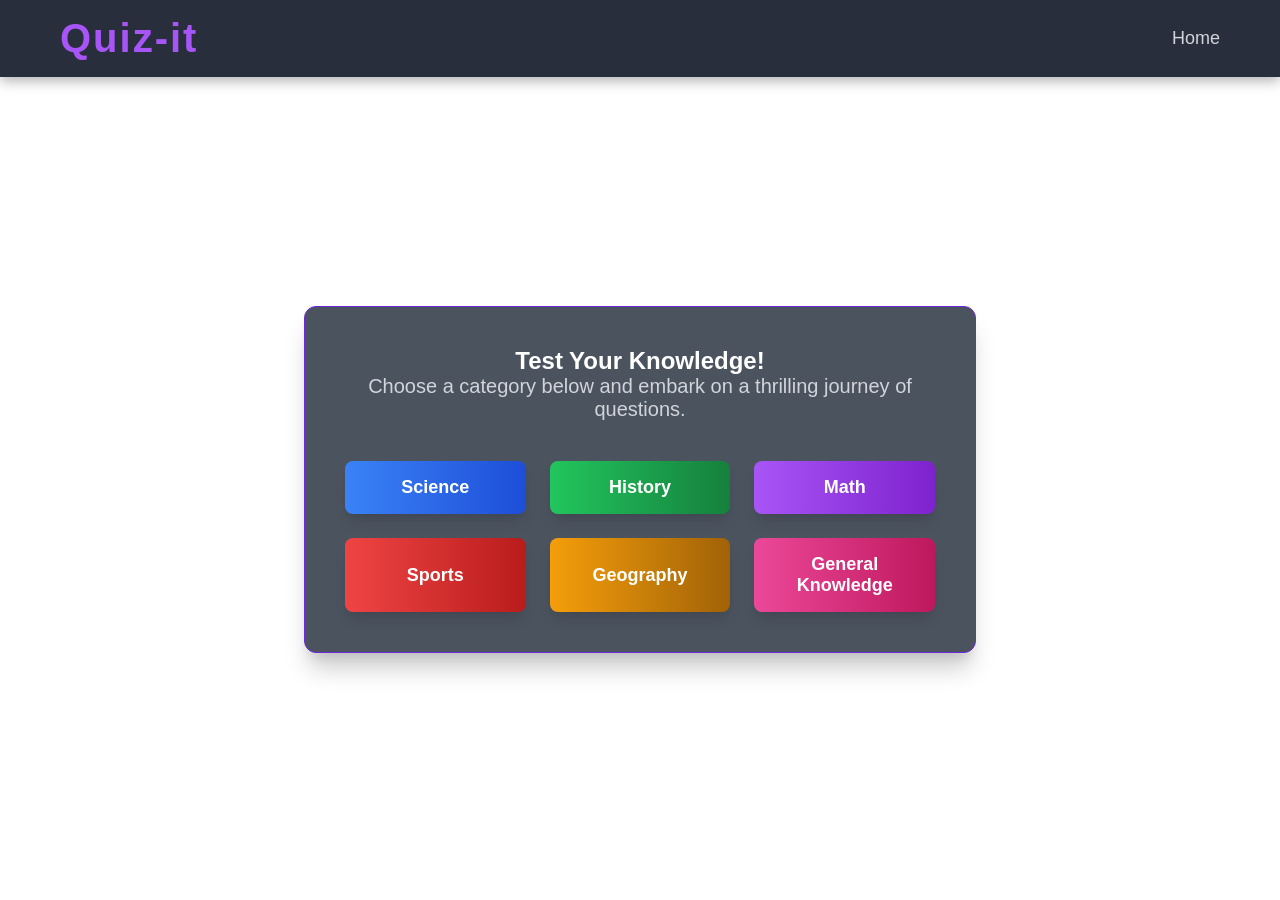
==== index.html @ 98940c0c "A final touch up and look-up before Sprint-1 check-up" ====
<!DOCTYPE html>
<html lang="en">
<head>
    <meta charset="UTF-8">
    <meta name="viewport" content="width=device-width, initial-scale=1.0">
    <title>QuizMaster - Select Category</title>
    <link rel="stylesheet" href="style.css">
</head>
<body>
    <header class="main-header">
        <div class="container header-content">
            <h1 class="site-title">Quiz-it</h1>
            <nav class="main-nav">
                <ul>
                    <li><a href="index.html">Home</a></li>
                    </ul>
            </nav>
        </div>
    </header>

    <section class="hero-section">
        <div class="container hero-content">
            <h2 class="hero-title">Test Your Knowledge!</h2>
            <p class="hero-description">Choose a category below and embark on a thrilling journey of questions.</p>

            <div class="categories-grid">
                <button class="category-button science-btn" data-category="science">Science</button>
                <button class="category-button history-btn" data-category="history">History</button>
                <button class="category-button math-btn" data-category="math">Math</button>
                <button class="category-button sports-btn" data-category="sports">Sports</button>
                <button class="category-button geography-btn" data-category="geography">Geography</button>
                <button class="category-button general-btn" data-category="general">General Knowledge</button>
            </div>
        </div>
    </section>

    <footer class="main-footer">
        <p>&copy; 2025 QuizMaster. All rights reserved.</p>
    </footer>

    <script type="module" src="script.js"></script>  <!-- JavaScript file for category selection logic -->
</body>
</html>
---- style.css ----
* {
    box-sizing: border-box;
    margin: 0;
    padding: 0;
}

body {
    font-family: 'Inter', sans-serif; /* Set Inter as the primary font */
    color: #ffffff; /* Default text color to white */
    min-height: 100vh; /* Ensure body takes full viewport height */
    display: flex;
    flex-direction: column; /* Stack header, main content, footer vertically */

    /* Background image with overlay for better text readability */
    background: url('https://images.unsplash.com/photo-1516534775068-ba3e7458d266?q=80&w=2940&auto=format&fit=crop&ixlib=rb-4.0.3&ixid=M3wxMjA3fDB8MHxwaG90by1wYWdlfHx8fGVufDB8fHx8fA%3D%3D') no-repeat center center fixed;
    background-size: cover; /* Cover the entire viewport */
    position: relative; /* Needed for pseudo-element overlay */
}

.container {
    max-width: 1200px; /* Max width for content */
    margin: 0 auto; /* Center the container */
    padding: 0 20px; /* Horizontal padding */
}

/* Header Styles */
.main-header {
    background-color: rgba(17, 24, 39, 0.9); /* Dark gray with slight transparency */
    padding: 1rem 0;
    box-shadow: 0 4px 12px rgba(0, 0, 0, 0.3); /* Subtle shadow */
    z-index: 10; /* Ensure header is above other content */
}

.header-content {
    display: flex;
    justify-content: space-between;
    align-items: center;
}

.site-title {
    font-size: 2.5rem; /* Large font size for title */
    font-weight: 800; /* Extra bold */
    color: #a855f7; /* Purple color */
    letter-spacing: 0.05em; /* Wide letter spacing */
}

.main-nav ul {
    list-style: none;
    display: flex;
    gap: 1.5rem; /* Space between nav items */ 
}

.main-nav a {
    font-size: 1.125rem; /* Text size */
    color: #d1d5db; /* Light gray text */
    text-decoration: none;
    transition: color 0.3s ease-in-out; /* Smooth color transition on hover */
}

/* .main-nav a:hover {
    color: #c084fc; /* Lighter purple on hover */
  */

/* Footer Styles */
.main-footer {
    background-color: rgba(17, 24, 39, 0.9); /* Dark gray with slight transparency */
    padding: 1rem 0;
    text-align: center;
    color: #9ca3af; /* Gray text for footer */
    box-shadow: 0 -4px 12px rgba(0, 0, 0, 0.3); /* Subtle shadow */
    margin-top: auto; /* Push footer to the bottom */
}

.action-button {
    color: white;
    font-weight: bold;
    padding: 0.75rem 2rem; /* Vertical and horizontal padding */
    border-radius: 9999px; /* Pill-shaped buttons */
    box-shadow: 0 10px 15px -3px rgba(0, 0, 0, 0.1), 0 4px 6px -2px rgba(0, 0, 0, 0.05); /* Large shadow */
    transition: all 0.3s ease-in-out; /* Smooth transition for all properties */
    transform: scale(1); /* Initial scale for transition effect */
    border: none; /* No default border */
    cursor: pointer; /* Pointer cursor on hover */
    font-size: 1.125rem; /* Text size */
    text-decoration: none; /* Remove underline for anchor buttons */
    display: inline-flex; /* Allow content to center */
    align-items: center;
    justify-content: center;
}

.custom-message-box {
    background-color: rgba(153, 27, 27, 0.7); /* Red background with transparency for errors */
    border: 1px solid #dc2626; /* Red border */
    color: white;
    padding: 1rem;
    border-radius: 0.5rem;
    box-shadow: 0 4px 12px rgba(0, 0, 0, 0.2);
    text-align: center;
    margin-top: 1.5rem;
    transition: all 0.3s ease-in-out;
}

.custom-message-box.info {
    background-color: rgba(30, 64, 175, 0.7); /* Blue background for info messages */
    border: 1px solid #1d4ed8; /* Blue border */
}

.hero-section {
    flex-grow: 1; /* Allows the hero section to expand and fill available space */
    display: flex;
    align-items: center; /* Vertically center content */
    justify-content: center; /* Horizontally center content */
    padding: 2.5rem; /* Padding around the content */
    text-align: center; /* Center align text within the hero content box */
}

.hero-content {
    background-color: rgba(31, 41, 55, 0.8); /* Dark gray background with transparency */
    padding: 2.5rem;
    border-radius: 0.75rem; /* Rounded corners */
    box-shadow: 0 20px 25px -5px rgba(0, 0, 0, 0.2), 0 10px 10px -5px rgba(0, 0, 0, 0.08); /* Strong shadow */
    max-width: 42rem; /* Max width for the content box */
    width: 100%; /* Ensure it takes full width up to max-width */
    border: 1px solid #6d28d9; /* Purple border */
    transition: all 0.5s ease-in-out; /* Smooth transition for hover effects */
    transform: scale(1); /* Initial scale for transition */
}

/* .hero-content:hover {
    transform: scale(1.02); /* Slightly enlarge on hover */
 */

.hero-title {
    font-size: 3rem; /* Large title font size */
    font-weight: bold;
    color: #ffffff;
    margin-bottom: 1.5rem;
    line-height: 1.2; /* Tighten line height for large text */
}

.hero-description {
    font-size: 1.25rem; /* Larger description text */
    color: #d1d5db; /* Light gray text */
    margin-bottom: 2.5rem;
}

.categories-grid {
    display: grid;
    grid-template-columns: repeat(auto-fit, minmax(180px, 1fr)); /* Responsive grid columns */
    gap: 1.5rem; /* Space between grid items */
}

.category-button {
    color: white;
    font-weight: 600; /* Semibold font */
    padding: 1rem 1.5rem;
    border-radius: 0.5rem; /* Rounded corners */
    box-shadow: 0 10px 15px -3px rgba(0, 0, 0, 0.1), 0 4px 6px -2px rgba(0, 0, 0, 0.05); /* Shadow */
    transition: all 0.3s ease-in-out; /* Smooth transitions */
    transform: scale(1); /* Initial scale */
    border: none;
    cursor: pointer;
    font-size: 1.125rem;
    text-decoration: none;
    display: flex; /* Use flex for centering text */
    align-items: center;
    justify-content: center;
}

/* Specific background gradients for each category button */
.science-btn {
    background: linear-gradient(to right, #3b82f6, #1d4ed8); /* Blue gradient */
}
/* .science-btn:hover {
    background: linear-gradient(to right, #2563eb, #1e40af); /* Darker blue on hover */
 

.history-btn {
    background: linear-gradient(to right, #22c55e, #15803d); /* Green gradient */
}
/* .history-btn:hover {
    background: linear-gradient(to right, #16a34a, #14532d); /* Darker green on hover */
 

.math-btn {
    background: linear-gradient(to right, #a855f7, #7e22ce); /* Purple gradient */
}
/* .math-btn:hover {
    background: linear-gradient(to right, #9333ea, #6b21a8); /* Darker purple on hover */
 

.sports-btn {
    background: linear-gradient(to right, #ef4444, #b91c1c); /* Red gradient */
}
/* .sports-btn:hover {
    background: linear-gradient(to right, #dc2626, #991b1b); /* Darker red on hover */ 

.geography-btn {
    background: linear-gradient(to right, #f59e0b, #a16207); /* Yellow/Orange gradient */
}
/* .geography-btn:hover {
    background: linear-gradient(to right, #d97706, #854d09); /* Darker yellow/orange on hover */

.general-btn {
    background: linear-gradient(to right, #ec4899, #be185d); /* Pink gradient */
}
/* .general-btn:hover {
    background: linear-gradient(to right, #db2777, #9d174d); /* Darker pink on hover */
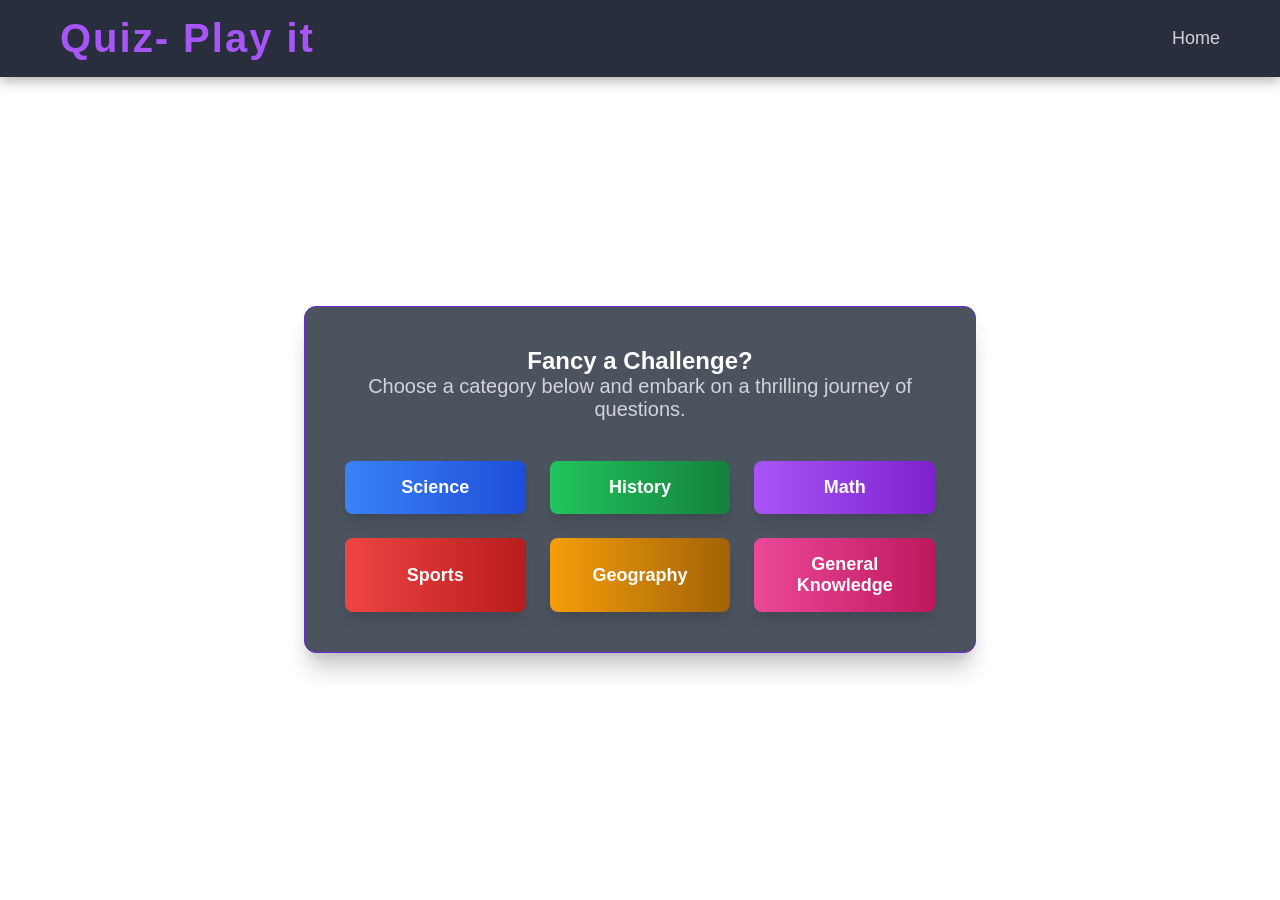
==== commit c83eab5e: "Final touch-up, i.e. changed the header of the homepage: as I forgot about it earlier." ====
--- a/index.html
+++ b/index.html
@@ -9,7 +9,7 @@
 <body>
     <header class="main-header">
         <div class="container header-content">
-            <h1 class="site-title">Quiz-it</h1>
+            <h1 class="site-title">Quiz- Play it</h1>
             <nav class="main-nav">
                 <ul>
                     <li><a href="index.html">Home</a></li>
@@ -20,7 +20,7 @@
 
     <section class="hero-section">
         <div class="container hero-content">
-            <h2 class="hero-title">Test Your Knowledge!</h2>
+            <h2 class="hero-title">Fancy a Challenge?</h2>
             <p class="hero-description">Choose a category below and embark on a thrilling journey of questions.</p>
 
             <div class="categories-grid">
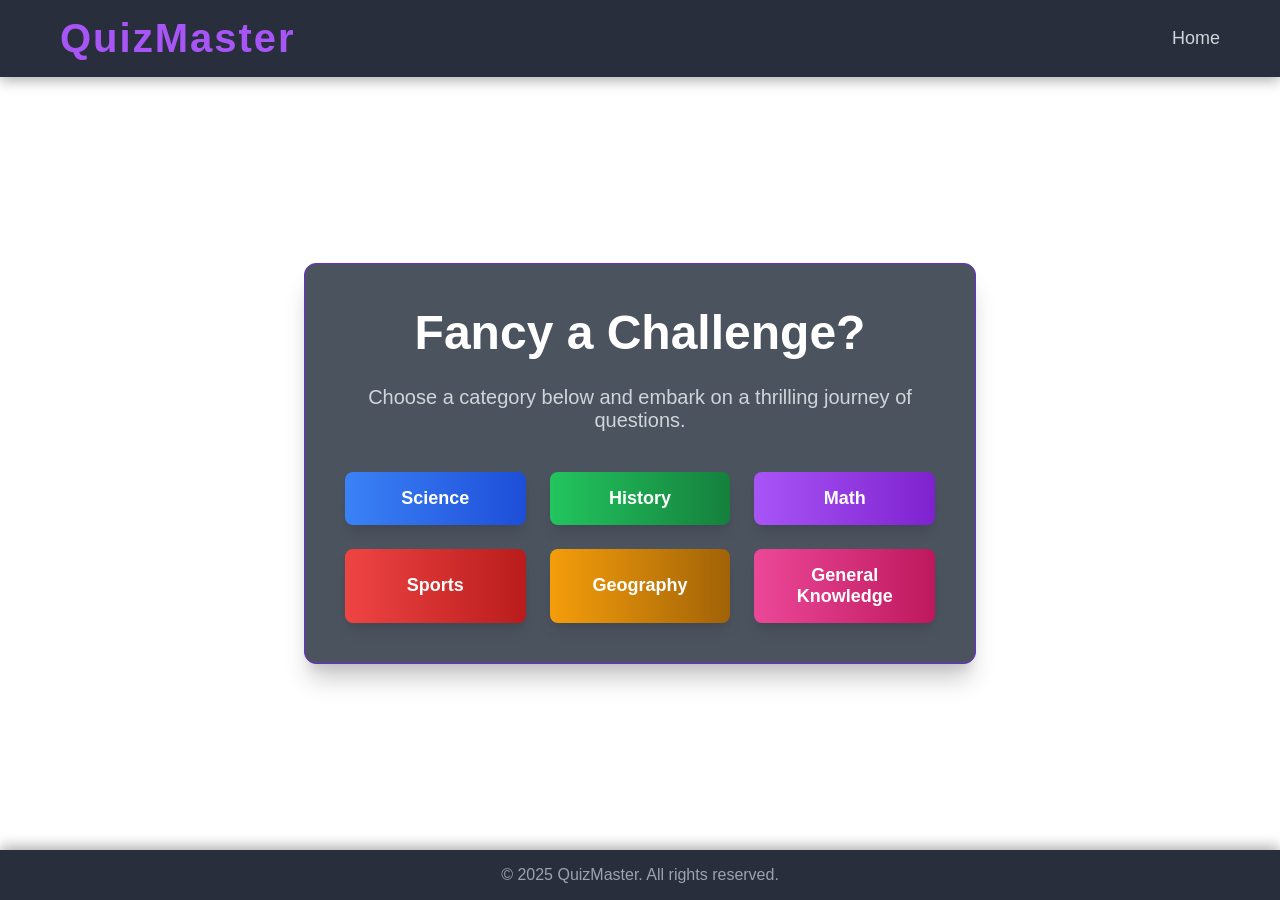
==== commit d979bc02: "Made some changes like addition of hover effect(s) in the category selection box, along with the nav" ====
--- a/index.html
+++ b/index.html
@@ -5,11 +5,13 @@
     <meta name="viewport" content="width=device-width, initial-scale=1.0">
     <title>QuizMaster - Select Category</title>
     <link rel="stylesheet" href="style.css">
+    <link rel="icon" href="./assets/Title-icon.png" type="image/x-icon">
+
 </head>
 <body>
     <header class="main-header">
         <div class="container header-content">
-            <h1 class="site-title">Quiz- Play it</h1>
+            <h1 class="site-title">QuizMaster</h1>
             <nav class="main-nav">
                 <ul>
                     <li><a href="index.html">Home</a></li>
--- a/style.css
+++ b/style.css
@@ -12,7 +12,7 @@
     flex-direction: column; /* Stack header, main content, footer vertically */
 
     /* Background image with overlay for better text readability */
-    background: url('https://images.unsplash.com/photo-1516534775068-ba3e7458d266?q=80&w=2940&auto=format&fit=crop&ixlib=rb-4.0.3&ixid=M3wxMjA3fDB8MHxwaG90by1wYWdlfHx8fGVufDB8fHx8fA%3D%3D') no-repeat center center fixed;
+    background: url(#) no-repeat center center fixed;
     background-size: cover; /* Cover the entire viewport */
     position: relative; /* Needed for pseudo-element overlay */
 }
@@ -40,7 +40,7 @@
 .site-title {
     font-size: 2.5rem; /* Large font size for title */
     font-weight: 800; /* Extra bold */
-    color: #a855f7; /* Purple color */
+    color: rgb(168, 85, 247); /* Purple color */
     letter-spacing: 0.05em; /* Wide letter spacing */
 }
 
@@ -57,9 +57,9 @@
     transition: color 0.3s ease-in-out; /* Smooth color transition on hover */
 }
 
-/* .main-nav a:hover {
+.main-nav a:hover {
     color: #c084fc; /* Lighter purple on hover */
-  */
+}
 
 /* Footer Styles */
 .main-footer {
@@ -126,9 +126,9 @@
     transform: scale(1); /* Initial scale for transition */
 }
 
-/* .hero-content:hover {
+.hero-content:hover {
     transform: scale(1.02); /* Slightly enlarge on hover */
- */
+}
 
 .hero-title {
     font-size: 3rem; /* Large title font size */
@@ -171,39 +171,41 @@
 .science-btn {
     background: linear-gradient(to right, #3b82f6, #1d4ed8); /* Blue gradient */
 }
-/* .science-btn:hover {
+.science-btn:hover {
     background: linear-gradient(to right, #2563eb, #1e40af); /* Darker blue on hover */
- 
+}
 
 .history-btn {
     background: linear-gradient(to right, #22c55e, #15803d); /* Green gradient */
 }
-/* .history-btn:hover {
+.history-btn:hover {
     background: linear-gradient(to right, #16a34a, #14532d); /* Darker green on hover */
- 
-
+}
 .math-btn {
     background: linear-gradient(to right, #a855f7, #7e22ce); /* Purple gradient */
 }
-/* .math-btn:hover {
+.math-btn:hover {
     background: linear-gradient(to right, #9333ea, #6b21a8); /* Darker purple on hover */
- 
+}
 
 .sports-btn {
     background: linear-gradient(to right, #ef4444, #b91c1c); /* Red gradient */
 }
-/* .sports-btn:hover {
-    background: linear-gradient(to right, #dc2626, #991b1b); /* Darker red on hover */ 
+.sports-btn:hover {
+    background: linear-gradient(to right, #dc2626, #991b1b); /* Darker red on hover */
+}
 
 .geography-btn {
     background: linear-gradient(to right, #f59e0b, #a16207); /* Yellow/Orange gradient */
 }
-/* .geography-btn:hover {
-    background: linear-gradient(to right, #d97706, #854d09); /* Darker yellow/orange on hover */
+.geography-btn:hover {
+    background: linear-gradient(to right, #d97706, #854d09); /* Darker yellow/orange on hover*/
+}
 
 .general-btn {
     background: linear-gradient(to right, #ec4899, #be185d); /* Pink gradient */
 }
-/* .general-btn:hover {
-    background: linear-gradient(to right, #db2777, #9d174d); /* Darker pink on hover */ 
-
+.general-btn:hover {
+    background: linear-gradient(to right, #db2777, #9d174d); /* Darker pink on hover */
+}
+
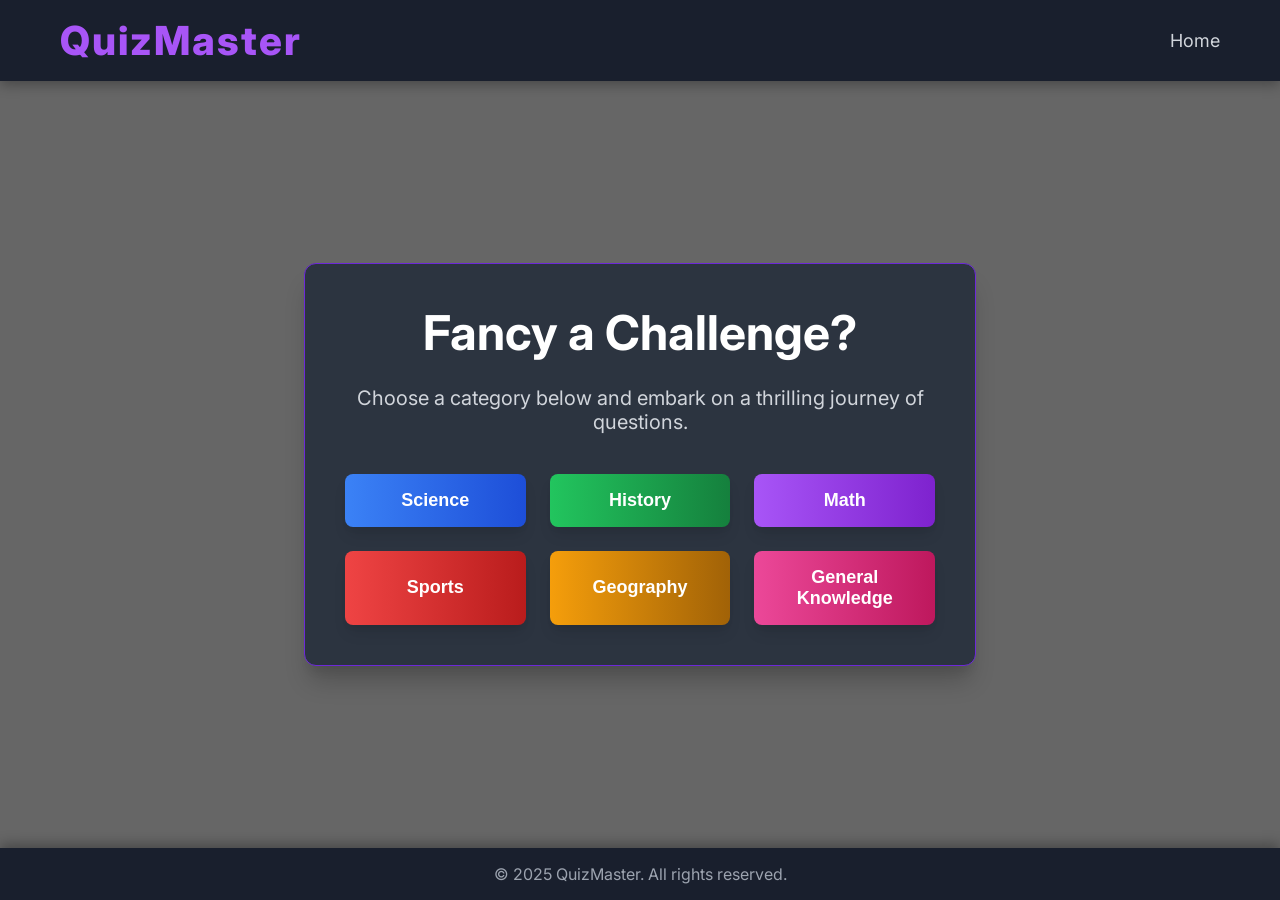
==== commit 612834fb: "Fixed the next button bug." ====
--- a/index.html
+++ b/index.html
@@ -15,7 +15,7 @@
             <nav class="main-nav">
                 <ul>
                     <li><a href="index.html">Home</a></li>
-                    </ul>
+                </ul>
             </nav>
         </div>
     </header>
@@ -25,7 +25,7 @@
             <h2 class="hero-title">Fancy a Challenge?</h2>
             <p class="hero-description">Choose a category below and embark on a thrilling journey of questions.</p>
 
-            <div class="categories-grid">
+            <div class="categories-grid"> 
                 <button class="category-button science-btn" data-category="science">Science</button>
                 <button class="category-button history-btn" data-category="history">History</button>
                 <button class="category-button math-btn" data-category="math">Math</button>
--- a/style.css
+++ b/style.css
@@ -1,3 +1,9 @@
+/* style.css - Global Styles for QuizMaster Website */
+
+/* Import Google Fonts - Inter for a modern, clean look */
+@import url('https://fonts.googleapis.com/css2?family=Inter:wght@300;400;600;700;800&display=swap');
+
+/* Basic Reset and Body Styles */
 * {
     box-sizing: border-box;
     margin: 0;
@@ -5,18 +11,29 @@
 }
 
 body {
-    font-family: 'Inter', sans-serif; /* Set Inter as the primary font */
+    font-family: 'Inter', sans-serif; 
     color: #ffffff; /* Default text color to white */
     min-height: 100vh; /* Ensure body takes full viewport height */
     display: flex;
     flex-direction: column; /* Stack header, main content, footer vertically */
-
-    /* Background image with overlay for better text readability */
-    background: url(#) no-repeat center center fixed;
-    background-size: cover; /* Cover the entire viewport */
+    background: url('./assests/gif.mp4') no-repeat center center fixed;
+    background-size: cover; 
     position: relative; /* Needed for pseudo-element overlay */
 }
 
+
+body::before {
+    content: '';
+    position: absolute;
+    top: 0;
+    left: 0;
+    right: 0;
+    bottom: 0;
+    background-color: rgba(0, 0, 0, 0.6); /* Dark overlay with 60% opacity */
+    z-index: -1; /* Place behind content */
+}
+
+/* Container for consistent content width */
 .container {
     max-width: 1200px; /* Max width for content */
     margin: 0 auto; /* Center the container */
@@ -40,14 +57,14 @@
 .site-title {
     font-size: 2.5rem; /* Large font size for title */
     font-weight: 800; /* Extra bold */
-    color: rgb(168, 85, 247); /* Purple color */
+    color: #a855f7; /* Purple color */
     letter-spacing: 0.05em; /* Wide letter spacing */
 }
 
 .main-nav ul {
     list-style: none;
     display: flex;
-    gap: 1.5rem; /* Space between nav items */ 
+    gap: 1.5rem; /* Space between nav items */
 }
 
 .main-nav a {
@@ -67,27 +84,39 @@
     padding: 1rem 0;
     text-align: center;
     color: #9ca3af; /* Gray text for footer */
-    box-shadow: 0 -4px 12px rgba(0, 0, 0, 0.3); /* Subtle shadow */
+    box-shadow: 0 -4px 12px rgba(0, 0, 0, 0.3); 
     margin-top: auto; /* Push footer to the bottom */
 }
 
+/* Base styles for all action buttons */
 .action-button {
     color: white;
     font-weight: bold;
-    padding: 0.75rem 2rem; /* Vertical and horizontal padding */
+    padding: 0.75rem 2rem; 
     border-radius: 9999px; /* Pill-shaped buttons */
-    box-shadow: 0 10px 15px -3px rgba(0, 0, 0, 0.1), 0 4px 6px -2px rgba(0, 0, 0, 0.05); /* Large shadow */
+    box-shadow: 0 10px 15px -3px rgba(0, 0, 0, 0.1), 0 4px 6px -2px rgba(0, 0, 0, 0.05); 
     transition: all 0.3s ease-in-out; /* Smooth transition for all properties */
     transform: scale(1); /* Initial scale for transition effect */
-    border: none; /* No default border */
+    border: none; 
     cursor: pointer; /* Pointer cursor on hover */
-    font-size: 1.125rem; /* Text size */
-    text-decoration: none; /* Remove underline for anchor buttons */
-    display: inline-flex; /* Allow content to center */
+    font-size: 1.125rem; 
+    text-decoration: none; 
+    display: inline-flex; 
     align-items: center;
     justify-content: center;
 }
 
+.action-button:hover {
+    transform: scale(1.05); /* Scale up 5% on hover */
+    box-shadow: 0 20px 25px -5px rgba(0, 0, 0, 0.1), 0 10px 10px -5px rgba(0, 0, 0, 0.04); /* Larger shadow on hover */
+}
+
+.action-button:focus {
+    outline: none; /* Remove default focus outline */
+    box-shadow: 0 0 0 4px rgba(168, 85, 247, 0.75); /* Custom focus ring (purple) */
+}
+
+/* Custom message box for alerts (replaces alert()) */
 .custom-message-box {
     background-color: rgba(153, 27, 27, 0.7); /* Red background with transparency for errors */
     border: 1px solid #dc2626; /* Red border */
@@ -105,6 +134,25 @@
     border: 1px solid #1d4ed8; /* Blue border */
 }
 
+/* Shake animation for error messages */
+@keyframes shake {
+    0% { transform: translateX(0); }
+    25% { transform: translateX(-5px); }
+    50% { transform: translateX(5px); }
+    75% { transform: translateX(-5px); }
+    100% { transform: translateX(0); }
+}
+
+.shake {
+    animation: shake 0.4s ease-in-out;
+}
+
+/* Utility classes for hiding elements */
+.hidden {
+    display: none !important;
+}
+
+/* --- Styles specific to index.html (formerly in index.css) --- */
 .hero-section {
     flex-grow: 1; /* Allows the hero section to expand and fill available space */
     display: flex;
@@ -146,66 +194,77 @@
 
 .categories-grid {
     display: grid;
-    grid-template-columns: repeat(auto-fit, minmax(180px, 1fr)); /* Responsive grid columns */
+    grid-template-columns: repeat(auto-fit, minmax(180px, 1fr));
     gap: 1.5rem; /* Space between grid items */
 }
 
 .category-button {
     color: white;
-    font-weight: 600; /* Semibold font */
+    font-weight: 600; 
     padding: 1rem 1.5rem;
     border-radius: 0.5rem; /* Rounded corners */
     box-shadow: 0 10px 15px -3px rgba(0, 0, 0, 0.1), 0 4px 6px -2px rgba(0, 0, 0, 0.05); /* Shadow */
-    transition: all 0.3s ease-in-out; /* Smooth transitions */
+    transition: all 0.3s ease-in-out;
     transform: scale(1); /* Initial scale */
     border: none;
     cursor: pointer;
     font-size: 1.125rem;
     text-decoration: none;
-    display: flex; /* Use flex for centering text */
+    display: flex;         /* Flexbox for centering content */
     align-items: center;
     justify-content: center;
 }
 
-/* Specific background gradients for each category button */
+.category-button:hover {
+    transform: scale(1.05); /* Enlarge on hover */
+    box-shadow: 0 20px 25px -5px rgba(0, 0, 0, 0.1), 0 10px 10px -5px rgba(0, 0, 0, 0.04);
+}
+
+.category-button:focus {
+    outline: none;
+    box-shadow: 0 0 0 4px rgba(168, 85, 247, 0.75); 
+}
+
+/* Specific background gradients for each category button representing variation of category */
 .science-btn {
-    background: linear-gradient(to right, #3b82f6, #1d4ed8); /* Blue gradient */
+    background: linear-gradient(to right, #3b82f6, #1d4ed8); 
 }
 .science-btn:hover {
-    background: linear-gradient(to right, #2563eb, #1e40af); /* Darker blue on hover */
+    background: linear-gradient(to right, #2563eb, #1e40af); 
 }
 
 .history-btn {
-    background: linear-gradient(to right, #22c55e, #15803d); /* Green gradient */
+    background: linear-gradient(to right, #22c55e, #15803d); 
 }
 .history-btn:hover {
-    background: linear-gradient(to right, #16a34a, #14532d); /* Darker green on hover */
-}
+    background: linear-gradient(to right, #16a34a, #14532d); 
+}
+
 .math-btn {
-    background: linear-gradient(to right, #a855f7, #7e22ce); /* Purple gradient */
+    background: linear-gradient(to right, #a855f7, #7e22ce); 
 }
 .math-btn:hover {
-    background: linear-gradient(to right, #9333ea, #6b21a8); /* Darker purple on hover */
+    background: linear-gradient(to right, #9333ea, #6b21a8); 
 }
 
 .sports-btn {
-    background: linear-gradient(to right, #ef4444, #b91c1c); /* Red gradient */
+    background: linear-gradient(to right, #ef4444, #b91c1c); 
 }
 .sports-btn:hover {
-    background: linear-gradient(to right, #dc2626, #991b1b); /* Darker red on hover */
+    background: linear-gradient(to right, #dc2626, #991b1b); 
 }
 
 .geography-btn {
-    background: linear-gradient(to right, #f59e0b, #a16207); /* Yellow/Orange gradient */
+    background: linear-gradient(to right, #f59e0b, #a16207); 
 }
 .geography-btn:hover {
-    background: linear-gradient(to right, #d97706, #854d09); /* Darker yellow/orange on hover*/
+    background: linear-gradient(to right, #d97706, #854d09); 
 }
 
 .general-btn {
-    background: linear-gradient(to right, #ec4899, #be185d); /* Pink gradient */
+    background: linear-gradient(to right, #ec4899, #be185d); 
 }
 .general-btn:hover {
-    background: linear-gradient(to right, #db2777, #9d174d); /* Darker pink on hover */
-}
-
+    background: linear-gradient(to right, #db2777, #9d174d); 
+}
+
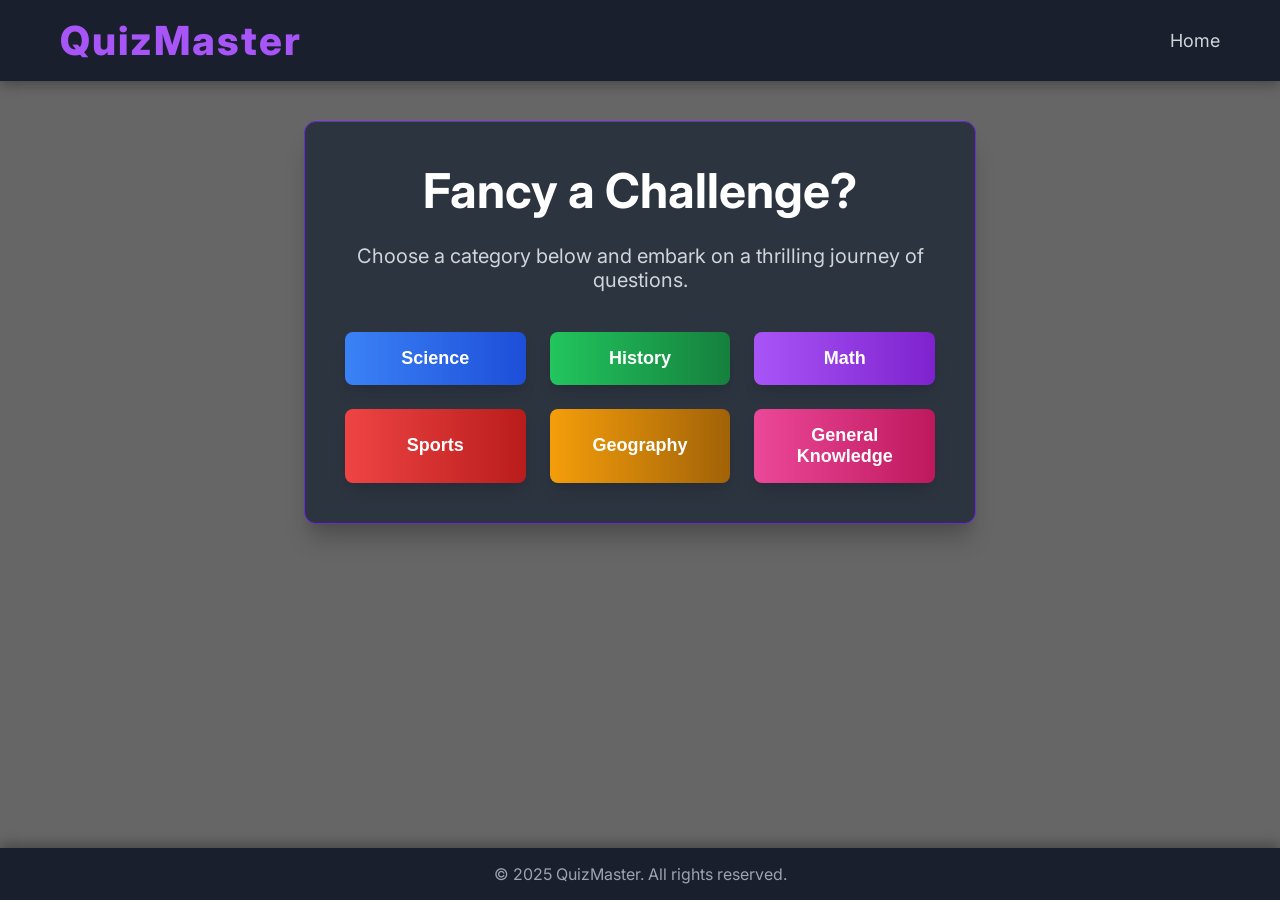
==== commit f4b5b4e6: "added semantic html tags" ====
--- a/index.html
+++ b/index.html
@@ -20,21 +20,23 @@
         </div>
     </header>
 
-    <section class="hero-section">
-        <div class="container hero-content">
-            <h2 class="hero-title">Fancy a Challenge?</h2>
-            <p class="hero-description">Choose a category below and embark on a thrilling journey of questions.</p>
+    <main>
+        <section class="hero-section">
+            <div class="container hero-content">  <!-- Container for hero section content -->
+                <h2 class="hero-title">Fancy a Challenge?</h2>  <!-- Main title for the hero section -->
+                <p class="hero-description">Choose a category below and embark on a thrilling journey of questions.</p>
 
-            <div class="categories-grid"> 
-                <button class="category-button science-btn" data-category="science">Science</button>
-                <button class="category-button history-btn" data-category="history">History</button>
-                <button class="category-button math-btn" data-category="math">Math</button>
-                <button class="category-button sports-btn" data-category="sports">Sports</button>
-                <button class="category-button geography-btn" data-category="geography">Geography</button>
-                <button class="category-button general-btn" data-category="general">General Knowledge</button>
+                <div class="categories-grid"> <!-- Grid layout for category buttons -->
+                    <button class="category-button science-btn" data-category="science">Science</button>
+                    <button class="category-button history-btn" data-category="history">History</button>
+                    <button class="category-button math-btn" data-category="math">Math</button>
+                    <button class="category-button sports-btn" data-category="sports">Sports</button>
+                    <button class="category-button geography-btn" data-category="geography">Geography</button>
+                    <button class="category-button general-btn" data-category="general">General Knowledge</button>
+                </div>
             </div>
-        </div>
-    </section>
+        </section>
+    </main>
 
     <footer class="main-footer">
         <p>&copy; 2025 QuizMaster. All rights reserved.</p>
--- a/style.css
+++ b/style.css
@@ -3,7 +3,7 @@
 /* Import Google Fonts - Inter for a modern, clean look */
 @import url('https://fonts.googleapis.com/css2?family=Inter:wght@300;400;600;700;800&display=swap');
 
-/* Basic Reset and Body Styles */
+/* Basic Body Styles */
 * {
     box-sizing: border-box;
     margin: 0;
@@ -16,8 +16,6 @@
     min-height: 100vh; /* Ensure body takes full viewport height */
     display: flex;
     flex-direction: column; /* Stack header, main content, footer vertically */
-    background: url('./assests/gif.mp4') no-repeat center center fixed;
-    background-size: cover; 
     position: relative; /* Needed for pseudo-element overlay */
 }
 
@@ -29,7 +27,7 @@
     left: 0;
     right: 0;
     bottom: 0;
-    background-color: rgba(0, 0, 0, 0.6); /* Dark overlay with 60% opacity */
+    background-color: rgba(0, 0, 0, 0.6); /* Dark overlay with 60% opacity in the main body. */
     z-index: -1; /* Place behind content */
 }
 
@@ -113,10 +111,10 @@
 
 .action-button:focus {
     outline: none; /* Remove default focus outline */
-    box-shadow: 0 0 0 4px rgba(168, 85, 247, 0.75); /* Custom focus ring (purple) */
-}
-
-/* Custom message box for alerts (replaces alert()) */
+    box-shadow: 0 0 0 4px rgba(168, 85, 247, 0.75); /* Custom focus on click makes a purple ring figure */
+}
+
+/* Custom message box for alerts */
 .custom-message-box {
     background-color: rgba(153, 27, 27, 0.7); /* Red background with transparency for errors */
     border: 1px solid #dc2626; /* Red border */
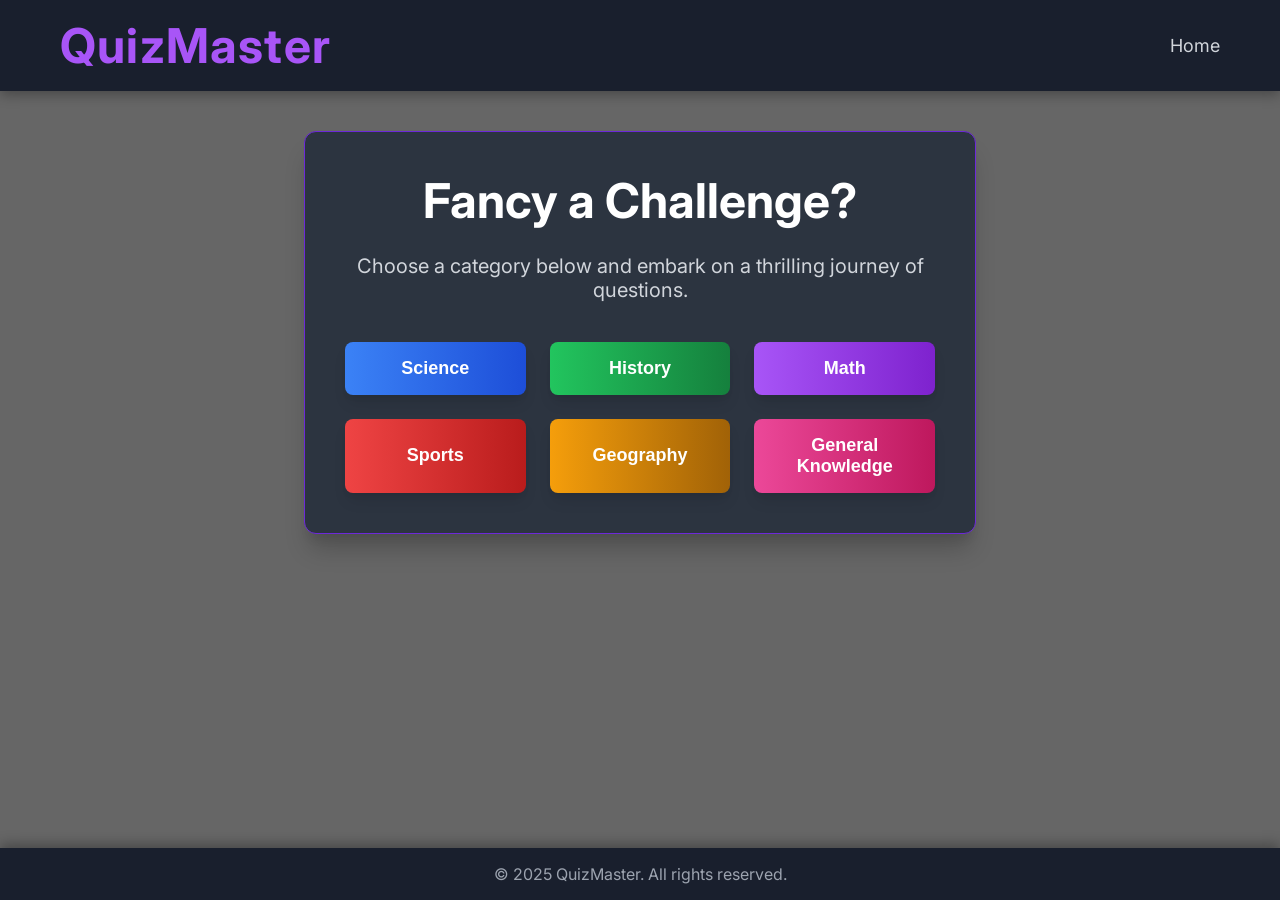
==== commit 50ed655f: "Sorry sir being extremely late, now I have made my final tweakings. Thanks!" ====
--- a/index.html
+++ b/index.html
@@ -11,7 +11,7 @@
 <body>
     <header class="main-header">
         <div class="container header-content">
-            <h1 class="site-title">QuizMaster</h1>
+            <a href="index.html" class="site-title"><h1>QuizMaster</h1></a>
             <nav class="main-nav">
                 <ul>
                     <li><a href="index.html">Home</a></li>
--- a/style.css
+++ b/style.css
@@ -53,10 +53,18 @@
 }
 
 .site-title {
-    font-size: 2.5rem; /* Large font size for title */
+    font-size: 1.5rem; /* Large font size for title */
     font-weight: 800; /* Extra bold */
     color: #a855f7; /* Purple color */
     letter-spacing: 0.05em; /* Wide letter spacing */
+    text-decoration: none;
+    transform: scale(1);
+    transition: all ease-in-out 0.3s;
+}
+
+.site-title:hover {
+    color: #c084fc; /* Lighter purple on hover */
+    transform: scale(1.05); /* Slightly enlarge on hover */
 }
 
 .main-nav ul {
@@ -147,7 +155,7 @@
 
 /* Utility classes for hiding elements */
 .hidden {
-    display: none !important;
+    display: none !important;  /* The !important rule ensures this style takes priority over other styles */
 }
 
 /* --- Styles specific to index.html (formerly in index.css) --- */
